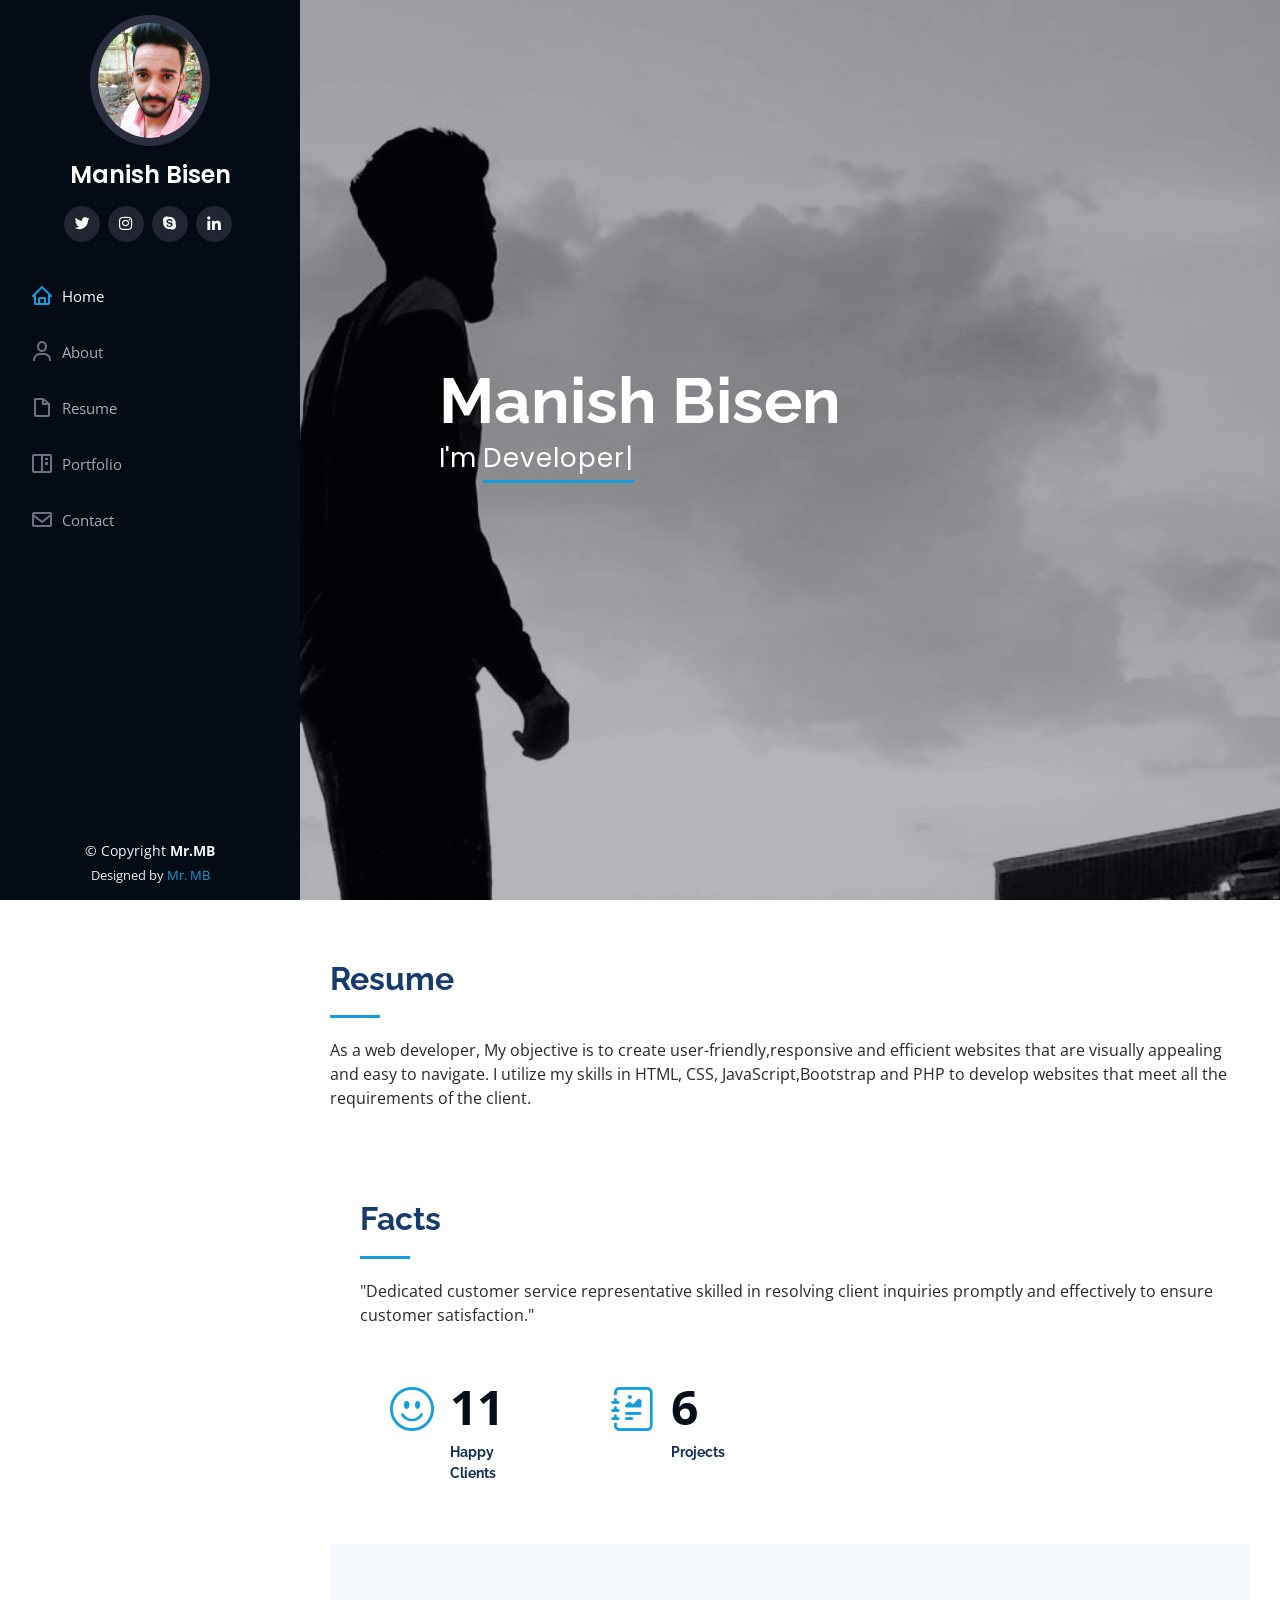
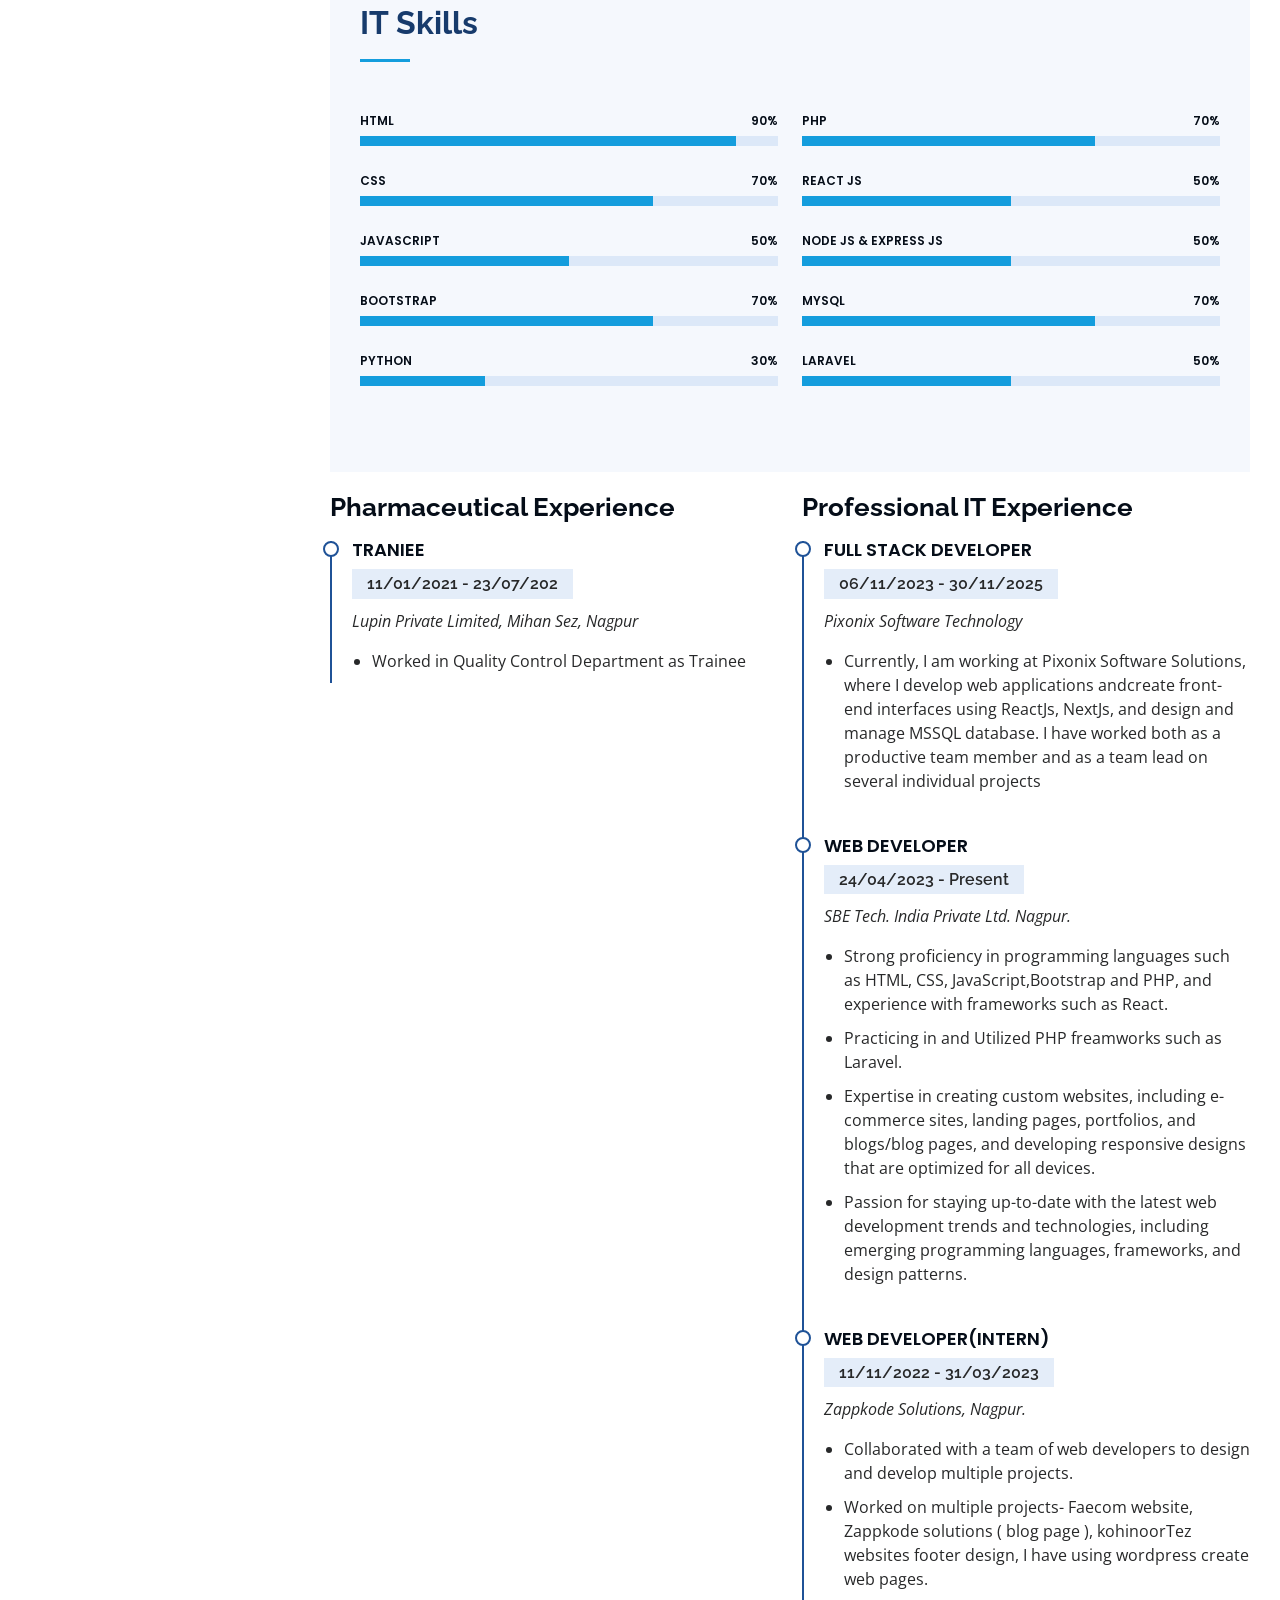
==== experience.html @ 50663462 "add  data in experince page" ====
<!DOCTYPE html>
<html lang="en">

<head>
  <meta charset="utf-8">
  <meta content="width=device-width, initial-scale=1.0" name="viewport">

  <title>Manish Bisen Portfolio</title>
  <meta content="" name="description">
  <meta content="" name="keywords">

  <!-- Favicons -->
  <link href="./assets/img/manilogo.png" rel="icon">
  <link href="./assets/img/manilogo.png" rel="apple-touch-icon">

  <!-- Google Fonts -->
  <link href="https://fonts.googleapis.com/css?family=Open+Sans:300,300i,400,400i,600,600i,700,700i|Raleway:300,300i,400,400i,500,500i,600,600i,700,700i|Poppins:300,300i,400,400i,500,500i,600,600i,700,700i" rel="stylesheet">

  <!-- Vendor CSS Files -->
  <link href="assets/vendor/aos/aos.css" rel="stylesheet">
  <link href="assets/vendor/bootstrap/css/bootstrap.min.css" rel="stylesheet">
  <link href="assets/vendor/bootstrap-icons/bootstrap-icons.css" rel="stylesheet">
  <link href="assets/vendor/boxicons/css/boxicons.min.css" rel="stylesheet">
  <link href="assets/vendor/glightbox/css/glightbox.min.css" rel="stylesheet">
  <link href="assets/vendor/swiper/swiper-bundle.min.css" rel="stylesheet">

  <!-- Template Main CSS File -->
  <link href="assets/css/style.css" rel="stylesheet">

  
</head>

<body>

  <!-- ======= Mobile nav toggle button ======= -->
  <i class="bi bi-list mobile-nav-toggle d-xl-none"></i>

  <!-- ======= Header ======= -->
  <header id="header">
    <div class="d-flex flex-column">

      <div class="profile">
        <img src="assets/img/mani1.jpg" alt="" class="img-fluid rounded-circle">
        <h1 class="text-light"><a href="index.html">Manish Bisen</a></h1>
        <div class="social-links mt-3 text-center">
          <a href="#" class="twitter"><i class="bx bxl-twitter"></i></a> 
          <a href="#" class="instagram"><i class="bx bxl-instagram"></i></a>
          <a href="#" class="google-plus"><i class="bx bxl-skype"></i></a>
          <a href="https://www.linkedin.com/in/manish-bisen-a45ab424a/" class="linkedin"><i class="bx bxl-linkedin"></i></a>
        </div>
      </div>

      <nav id="navbar" class="nav-menu navbar">
        <ul>
          <li><a href="#hero" class="nav-link scrollto active"><i class="bx bx-home"></i> <span>Home</span></a></li>
          <li><a href="#about" class="nav-link scrollto"><i class="bx bx-user"></i> <span>About</span></a></li>
          <li><a href="#resume" class="nav-link scrollto"><i class="bx bx-file-blank"></i> <span>Resume</span></a></li>
          <li><a href="#portfolio" class="nav-link scrollto"><i class="bx bx-book-content"></i> <span>Portfolio</span></a></li>
          <li><a href="#contact" class="nav-link scrollto"><i class="bx bx-envelope"></i> <span>Contact</span></a></li>
        </ul>
      </nav><!-- .nav-menu -->
    </div>
  </header><!-- End Header -->

  <!-- ======= Hero Section ======= -->
  <section id="hero" class="d-flex flex-column justify-content-center align-items-center">
    <div class="hero-container" data-aos="fade-in">
      <h1>Manish Bisen</h1>
      <p>I'm <span class="typed" data-typed-items=" Developer, Freelancer "></span></p>
    </div>
  </section><!-- End Hero -->

   <main id="main">

    <!-- ======= Resume Section ======= -->
    <section id="resume" class="resume">
      <div class="container">

        <div class="section-title">
          <h2>Resume</h2>
          <p>As a web developer, My objective is to create user-friendly,responsive and efficient websites that are visually appealing and easy to navigate. I utilize my skills in HTML, CSS, JavaScript,Bootstrap and PHP to develop websites that meet all the requirements of the client. </p>
        </div>


         <!-- ======= Facts Section ======= -->
    <section id="facts" class="facts">
      <div class="container">

        <div class="section-title">
          <h2>Facts</h2>
          <p>"Dedicated customer service representative skilled in resolving client inquiries promptly and effectively
            to ensure customer satisfaction." </p>
        </div>

        <div class="row no-gutters">

          <div class="col-lg-3 col-md-6 d-md-flex align-items-md-stretch" data-aos="fade-up">
            <div class="count-box">
              <i class="bi bi-emoji-smile"></i>
              <span data-purecounter-start="0" data-purecounter-end="12" data-purecounter-duration="1"
                class="purecounter"></span>
              <p><strong>Happy Clients</strong></p>
            </div>
          </div>

          <div class="col-lg-3 col-md-6 d-md-flex align-items-md-stretch" data-aos="fade-up" data-aos-delay="100">
            <div class="count-box">
              <i class="bi bi-journal-richtext"></i>
              <span data-purecounter-start="0" data-purecounter-end="7" data-purecounter-duration="1"
                class="purecounter"></span>
              <p><strong>Projects</strong> </p>
            </div>
          </div>


        </div>

      </div>
    </section><!-- End Facts Section -->
    
          <!-- ======= Skills Section ======= -->
    <section id="skills" class="skills section-bg">
      <div class="container">

        <div class="section-title">
          <h2>IT Skills</h2>
          <p></p>
        </div>

        <div class="row skills-content">

          <div class="col-lg-6" data-aos="fade-up">

            <div class="progress">
              <span class="skill">HTML <i class="val">90%</i></span>
              <div class="progress-bar-wrap">
                <div class="progress-bar" role="progressbar" aria-valuenow="90" aria-valuemin="0" aria-valuemax="100">
                </div>
              </div>
            </div>

            <div class="progress">
              <span class="skill">CSS <i class="val">70%</i></span>
              <div class="progress-bar-wrap">
                <div class="progress-bar" role="progressbar" aria-valuenow="70" aria-valuemin="0" aria-valuemax="100">
                </div>
              </div>
            </div>

            <div class="progress">
              <span class="skill">JavaScript <i class="val">50%</i></span>
              <div class="progress-bar-wrap">
                <div class="progress-bar" role="progressbar" aria-valuenow="50" aria-valuemin="0" aria-valuemax="100">
                </div>
              </div>
            </div>

            <div class="progress">
              <span class="skill">Bootstrap <i class="val">70%</i></span>
              <div class="progress-bar-wrap">
                <div class="progress-bar" role="progressbar" aria-valuenow="70" aria-valuemin="0" aria-valuemax="100">
                </div>
              </div>
            </div>

            <div class="progress">
              <span class="skill">Python <i class="val">30%</i></span>
              <div class="progress-bar-wrap">
                <div class="progress-bar" role="progressbar" aria-valuenow="30" aria-valuemin="0" aria-valuemax="100">
                </div>
              </div>
            </div>

          </div>

          <div class="col-lg-6" data-aos="fade-up" data-aos-delay="100">

            <div class="progress">
              <span class="skill">PHP <i class="val">70%</i></span>
              <div class="progress-bar-wrap">
                <div class="progress-bar" role="progressbar" aria-valuenow="70" aria-valuemin="0" aria-valuemax="100">
                </div>
              </div>
            </div>

            <div class="progress">
              <span class="skill">React Js<i class="val">50%</i></span>
              <div class="progress-bar-wrap">
                <div class="progress-bar" role="progressbar" aria-valuenow="50" aria-valuemin="0" aria-valuemax="100">
                </div>
              </div>
            </div>

            <div class="progress">
              <span class="skill">Node Js & Express Js <i class="val">50%</i></span>
              <div class="progress-bar-wrap">
                <div class="progress-bar" role="progressbar" aria-valuenow="50" aria-valuemin="0" aria-valuemax="100">
                </div>
              </div>
            </div>

            <div class="progress">
              <span class="skill">MySql<i class="val">70%</i></span>
              <div class="progress-bar-wrap">
                <div class="progress-bar" role="progressbar" aria-valuenow="70" aria-valuemin="0" aria-valuemax="100">
                </div>
              </div>
            </div>

            <div class="progress">
              <span class="skill">Laravel<i class="val">50%</i></span>
              <div class="progress-bar-wrap">
                <div class="progress-bar" role="progressbar" aria-valuenow="50" aria-valuemin="0" aria-valuemax="100">
                </div>
              </div>
            </div>

          </div>

        </div>
      </div>
    </section><!-- End Skills Section -->

        <div class="row">
          <div class="col-lg-6" data-aos="fade-up">
            <h3 class="resume-title">Pharmaceutical Experience</h3>
             <div class="resume-item">
              <h4>Traniee</h4>
              <h5>11/01/2021 - 23/07/202</h5>
              <p><em>Lupin Private Limited, Mihan Sez, Nagpur</em></p>
              <ul>
                <li>Worked in Quality Control Department as Trainee</li>
              </ul>
            </div>
            <!-- <div class="resume-item pb-0">
              <h4>Manish Bisen</h4>
              <p><em></em></p>
              <ul>
                <li>Nagpur, Maharashtra</li>
                <li>+91 8983214738</li>
                <li>mbmanish27@gmail.com</li>
              </ul>
            </div> -->

            <!-- <h3 class="resume-title">Education</h3> -->
            <!-- <div class="resume-item">
              <h4>Msc </h4>
              <h5>2023 - 2025</h5>
              <p><em>Rashtrasant Tukadoji Maharaj Nagpur University.(RTMNU)</em></p>
              <p> Percentage : 62%</p>
            </div> -->
            <!-- <div class="resume-item">
              <h4>Bsc </h4>
              <h5>2016 - 2021</h5>
              <p><em>Rashtrasant Tukadoji Maharaj Nagpur University.(RTMNU)</em></p>
              <p> Percentage : 60%</p>
            </div>
            <div class="resume-item">
              <h4>C.C.C Computer Certification</h4>
              <h5>2009</h5>
              <p><em></em></p>
              <p> </p> 
            </div> -->
          </div>
          <div class="col-lg-6" data-aos="fade-up" data-aos-delay="100">
            <h3 class="resume-title">Professional IT Experience</h3>
            <div class="resume-item">
              <h4>Full Stack Developer</h4>
              <h5>06/11/2023 - 30/11/2025</h5>
              <p><em>Pixonix Software Technology</em></p>
              <ul>
                <li>Currently, I am working at Pixonix Software Solutions, where I develop web applications andcreate front-end interfaces using ReactJs, NextJs, and design and manage MSSQL database. I have worked both as a productive team member and as a team lead on several individual projects </li>
                <!-- <li> Practicing in and Utilized PHP freamworks such as Laravel. </li>
                <li>Expertise in creating custom websites, including e-commerce sites, landing pages, portfolios, and blogs/blog pages, and developing responsive designs that are optimized for all devices.</li>
                <li>Passion for staying up-to-date with the latest web development trends and technologies, including emerging programming languages, frameworks, and design patterns.</li> -->
              </ul>
            </div>
            <div class="resume-item">
              <h4>Web Developer</h4>
              <h5>24/04/2023 - Present</h5>
              <p><em>SBE Tech. India Private Ltd. Nagpur.</em></p>
              <ul>
                <li>Strong proficiency in programming languages such as HTML, CSS, JavaScript,Bootstrap and PHP, and experience with frameworks such as React. </li>
                <li> Practicing in and Utilized PHP freamworks such as Laravel. </li>
                <li>Expertise in creating custom websites, including e-commerce sites, landing pages, portfolios, and blogs/blog pages, and developing responsive designs that are optimized for all devices.</li>
                <li>Passion for staying up-to-date with the latest web development trends and technologies, including emerging programming languages, frameworks, and design patterns.</li>
              </ul>
            </div>
            <div class="resume-item">
              <h4>Web Developer(Intern)</h4>
              <h5>11/11/2022 - 31/03/2023</h5>
              <p><em>Zappkode Solutions, Nagpur.</em></p>
              <ul>
                <li> Collaborated with a team of web developers to design and develop multiple
                      projects.</li>
                 <li> Worked on multiple projects- Faecom website, 
                      Zappkode solutions ( blog page ), kohinoorTez websites footer design, I have using wordpress create web pages. </li>
              </ul>
            </div>
            <!-- <div class="resume-item">
              <h4>Traniee</h4>
              <h5>11/01/2021 - 23/07/202</h5>
              <p><em>Lupin Private Limited, Mihan Sez, Nagpur</em></p>
              <ul>
                <li>Worked in Quality Control Department as Trainee</li>
              </ul>
            </div> -->
          </div>
        </div>

      </div>
    </section><!-- End Resume Section -->
    
   </main>

   <!-- ======= Footer ======= -->
  <footer id="footer">
    <div class="container">
      <div class="copyright">
        &copy; Copyright <strong><span>Mr.MB</span></strong>
      </div>
      <div class="credits">
        Designed by <a href="https://bootstrapmade.com/">Mr. MB</a>
      </div>
    </div>
  </footer><!-- End  Footer -->

  <a href="#" class="back-to-top d-flex align-items-center justify-content-center"><i class="bi bi-arrow-up-short"></i></a>

  <!-- Vendor JS Files -->
  <script src="assets/vendor/purecounter/purecounter_vanilla.js"></script>
  <script src="assets/vendor/aos/aos.js"></script>
  <script src="assets/vendor/bootstrap/js/bootstrap.bundle.min.js"></script>
  <script src="assets/vendor/glightbox/js/glightbox.min.js"></script>
  <script src="assets/vendor/isotope-layout/isotope.pkgd.min.js"></script>
  <script src="assets/vendor/swiper/swiper-bundle.min.js"></script>
  <script src="assets/vendor/typed.js/typed.umd.js"></script>
  <script src="assets/vendor/waypoints/noframework.waypoints.js"></script>
  <script src="assets/vendor/php-email-form/validate.js"></script>

  <!-- Template Main JS File -->
  <script src="assets/js/main.js"></script>
  
  <script src="https://smtpjs.com/v3/smtp.js">
  </script>
  
  <script>
     function sendmail(){
      let name = document.getElementById("name").value;
      let email = document.getElementById("email").value;
      let subject = document.getElementById("subject").value;
      let message = document.getElementById("message").value;

      var body='Name: '+name+' <br> Email: '+email+' <br> Subject: '+subject+' <br> Message: '+message;
   
      Email.send({
        Host: "smtp.elasticemail.com",
        Username: "manishbisenmanish27@gmail.com",
        Password: "BDFBDFD3E8FD78EB28A2057E22A55B718B93",
        To: 'manishmb2797@gmail.com',
        From: "manishbisenmanish27@gmail.com",
        Subject: "For Contact",
        Body: body
      }).then(function (message) {
    
    alert("Email sent successfully!");
        
      window.location.href = 'https://manish-mb.github.io/resume/';
   });

    } 
  </script>

</body>
</html>
---- assets/css/style.css ----
/*--------------------------------------------------------------
# General
--------------------------------------------------------------*/
body {
  font-family: "Open Sans", sans-serif;
  color: #272829;
}

a {
  color: #149ddd;
  text-decoration: none;
}

a:hover {
  color: #37b3ed;
  text-decoration: none;
}

h1,
h2,
h3,
h4,
h5,
h6 {
  font-family: "Raleway", sans-serif;
}

/*--------------------------------------------------------------
# Back to top button
--------------------------------------------------------------*/
.back-to-top {
  position: fixed;
  visibility: hidden;
  opacity: 0;
  right: 15px;
  bottom: 15px;
  z-index: 996;
  background: #149ddd;
  width: 40px;
  height: 40px;
  border-radius: 50px;
  transition: all 0.4s;
}

.back-to-top i {
  font-size: 28px;
  color: #fff;
  line-height: 0;
}

.back-to-top:hover {
  background: #2eafec;
  color: #fff;
}

.back-to-top.active {
  visibility: visible;
  opacity: 1;
}

/*--------------------------------------------------------------
# Header
--------------------------------------------------------------*/
#header {
  position: fixed;
  top: 0;
  left: 0;
  bottom: 0;
  width: 300px;
  transition: all ease-in-out 0.5s;
  z-index: 9997;
  transition: all 0.5s;
  padding: 0 15px;
  background: #040b14;
  overflow-y: auto;
}

#header .profile img {
  margin: 15px auto;
  display: block;
  width: 120px;
  border: 8px solid #2c2f3f;
}

#header .profile h1 {
  font-size: 24px;
  margin: 0;
  padding: 0;
  font-weight: 600;
  -moz-text-align-last: center;
  text-align-last: center;
  font-family: "Poppins", sans-serif;
}

#header .profile h1 a,
#header .profile h1 a:hover {
  color: #fff;
  text-decoration: none;
}

#header .profile .social-links a {
  font-size: 18px;
  display: inline-block;
  background: #212431;
  color: #fff;
  line-height: 1;
  padding: 8px 0;
  margin-right: 4px;
  border-radius: 50%;
  text-align: center;
  width: 36px;
  height: 36px;
  transition: 0.3s;
}

#header .profile .social-links a:hover {
  background: #149ddd;
  color: #fff;
  text-decoration: none;
}

#main {
  margin-left: 300px;
}

.container,
.container-fluid {
  padding-left: 30px;
  padding-right: 30px;
}

@media (max-width: 1199px) {
  #header {
    left: -300px;
  }

  #main {
    margin-left: 0;
  }

  .container,
  .container-fluid {
    padding-left: 12px;
    padding-right: 12px;
  }
}

/*--------------------------------------------------------------
# Navigation Menu
--------------------------------------------------------------*/
/* Desktop Navigation */
.nav-menu {
  padding: 30px 0 0 0;
}

.nav-menu * {
  margin: 0;
  padding: 0;
  list-style: none;
}

.nav-menu>ul>li {
  position: relative;
  white-space: nowrap;
}

.nav-menu a,
.nav-menu a:focus {
  display: flex;
  align-items: center;
  color: #a8a9b4;
  padding: 12px 15px;
  margin-bottom: 8px;
  transition: 0.3s;
  font-size: 15px;
}

.nav-menu a i,
.nav-menu a:focus i {
  font-size: 24px;
  padding-right: 8px;
  color: #6f7180;
}

.nav-menu a:hover,
.nav-menu .active,
.nav-menu .active:focus,
.nav-menu li:hover>a {
  text-decoration: none;
  color: #fff;
}

.nav-menu a:hover i,
.nav-menu .active i,
.nav-menu .active:focus i,
.nav-menu li:hover>a i {
  color: #149ddd;
}

/* Mobile Navigation */
.mobile-nav-toggle {
  position: fixed;
  right: 15px;
  top: 15px;
  z-index: 9998;
  border: 0;
  font-size: 24px;
  transition: all 0.4s;
  outline: none !important;
  background-color: #149ddd;
  color: #fff;
  width: 40px;
  height: 40px;
  display: inline-flex;
  align-items: center;
  justify-content: center;
  line-height: 0;
  border-radius: 50px;
  cursor: pointer;
}

.mobile-nav-active {
  overflow: hidden;
}

.mobile-nav-active #header {
  left: 0;
}

/*--------------------------------------------------------------
# Hero Section
--------------------------------------------------------------*/
#hero {
  width: 100%;
  height: 100vh;
  background: url("../img/mani-background.jpg") top center;
  background-size: cover;
  background-repeat: no-repeat;

}

#hero:before {
  content: "";
  background: rgba(5, 13, 24, 0.3);
  position: absolute;
  bottom: 0;
  top: 0;
  left: 0;
  right: 0;
  z-index: 1;
}

#hero .hero-container {
  position: relative;
  z-index: 2;
  min-width: 300px;
}

#hero h1 {
  margin: 0 0 10px 0;
  font-size: 64px;
  font-weight: 700;
  line-height: 56px;
  color: #fff;
}

#hero p {
  color: #fff;
  margin-bottom: 50px;
  font-size: 26px;
  font-family: "Poppins", sans-serif;
}

#hero p span {
  color: #fff;
  padding-bottom: 4px;
  letter-spacing: 1px;
  border-bottom: 3px solid #149ddd;
}

@media (min-width: 1024px) {
  #hero {
    background-attachment: fixed;
  }
}

@media (max-width: 768px) {
  #hero h1 {
    font-size: 28px;
    line-height: 36px;
  }

  #hero h2 {
    font-size: 18px;
    line-height: 24px;
    margin-bottom: 30px;
  }
}

/*--------------------------------------------------------------
# Sections General
--------------------------------------------------------------*/
section {
  padding: 60px 0;
  overflow: hidden;
}

.section-bg {
  background: #f5f8fd;
}

.section-title {
  padding-bottom: 30px;
}

.section-title h2 {
  font-size: 32px;
  font-weight: bold;
  margin-bottom: 20px;
  padding-bottom: 20px;
  position: relative;
  color: #173b6c;
}

.section-title h2::after {
  content: "";
  position: absolute;
  display: block;
  width: 50px;
  height: 3px;
  background: #149ddd;
  bottom: 0;
  left: 0;
}

.section-title p {
  margin-bottom: 0;
}

/*--------------------------------------------------------------
# About
--------------------------------------------------------------*/
.about .content h3 {
  font-weight: 700;
  font-size: 26px;
  color: #173b6c;
}

.about .content ul {
  list-style: none;
  padding: 0;
}

.about .content ul li {
  margin-bottom: 20px;
  display: flex;
  align-items: center;
}

.about .content ul strong {
  margin-right: 10px;
}

.about .content ul i {
  font-size: 16px;
  margin-right: 5px;
  color: #149ddd;
  line-height: 0;
}

.about .content p:last-child {
  margin-bottom: 0;
}

/*--------------------------------------------------------------
# Facts
--------------------------------------------------------------*/
.facts {
  padding-bottom: 30px;
}

.facts .count-box {
  padding: 30px;
  width: 100%;
}

.facts .count-box i {
  display: block;
  font-size: 44px;
  color: #149ddd;
  float: left;
  line-height: 0;
}

.facts .count-box span {
  font-size: 48px;
  line-height: 40px;
  display: block;
  font-weight: 700;
  color: #050d18;
  margin-left: 60px;
}

.facts .count-box p {
  padding: 15px 0 0 0;
  margin: 0 0 0 60px;
  font-family: "Raleway", sans-serif;
  font-size: 14px;
  color: #122f57;
}

.facts .count-box a {
  font-weight: 600;
  display: block;
  margin-top: 20px;
  color: #122f57;
  font-size: 15px;
  font-family: "Poppins", sans-serif;
  transition: ease-in-out 0.3s;
}

.facts .count-box a:hover {
  color: #1f5297;
}

/*--------------------------------------------------------------
# Akills
--------------------------------------------------------------*/
.skills .progress {
  height: 60px;
  display: block;
  background: none;
  border-radius: 0;
}

.skills .progress .skill {
  padding: 0;
  margin: 0 0 6px 0;
  text-transform: uppercase;
  display: block;
  font-weight: 600;
  font-family: "Poppins", sans-serif;
  color: #050d18;
}

.skills .progress .skill .val {
  float: right;
  font-style: normal;
}

.skills .progress-bar-wrap {
  background: #dce8f8;
  height: 10px;
}

.skills .progress-bar {
  width: 1px;
  height: 10px;
  transition: 0.9s;
  background-color: #149ddd;
}

/*--------------------------------------------------------------
# Resume
--------------------------------------------------------------*/
.resume .resume-title {
  font-size: 26px;
  font-weight: 700;
  margin-top: 20px;
  margin-bottom: 20px;
  color: #050d18;
}

.resume .resume-item {
  padding: 0 0 20px 20px;
  margin-top: -2px;
  border-left: 2px solid #1f5297;
  position: relative;
}

.resume .resume-item h4 {
  line-height: 18px;
  font-size: 18px;
  font-weight: 600;
  text-transform: uppercase;
  font-family: "Poppins", sans-serif;
  color: #050d18;
  margin-bottom: 10px;
}

.resume .resume-item h5 {
  font-size: 16px;
  background: #e4edf9;
  padding: 5px 15px;
  display: inline-block;
  font-weight: 600;
  margin-bottom: 10px;
}

.resume .resume-item ul {
  padding-left: 20px;
}

.resume .resume-item ul li {
  padding-bottom: 10px;
}

.resume .resume-item:last-child {
  padding-bottom: 0;
}

.resume .resume-item::before {
  content: "";
  position: absolute;
  width: 16px;
  height: 16px;
  border-radius: 50px;
  left: -9px;
  top: 0;
  background: #fff;
  border: 2px solid #1f5297;
}

/*--------------------------------------------------------------
# Portfolio
--------------------------------------------------------------*/
.portfolio .portfolio-item {
  margin-bottom: 30px;
}

.portfolio #portfolio-flters {
  padding: 0;
  margin: 0 auto 35px auto;
  list-style: none;
  text-align: center;
  background: #fff;
  border-radius: 50px;
  padding: 2px 15px;
}

.portfolio #portfolio-flters li {
  cursor: pointer;
  display: inline-block;
  padding: 10px 15px 8px 15px;
  font-size: 14px;
  font-weight: 600;
  line-height: 1;
  text-transform: uppercase;
  color: #272829;
  margin-bottom: 5px;
  transition: all 0.3s ease-in-out;
}

.portfolio #portfolio-flters li:hover,
.portfolio #portfolio-flters li.filter-active {
  color: #149ddd;
}

.portfolio #portfolio-flters li:last-child {
  margin-right: 0;
}

.portfolio .portfolio-wrap {
  transition: 0.3s;
  position: relative;
  overflow: hidden;
  z-index: 1;
}

.portfolio .portfolio-wrap::before {
  content: "";
  background: rgba(255, 255, 255, 0.5);
  position: absolute;
  left: 0;
  right: 0;
  top: 0;
  bottom: 0;
  transition: all ease-in-out 0.3s;
  z-index: 2;
  opacity: 0;
}

.portfolio .portfolio-wrap .portfolio-links {
  opacity: 1;
  left: 0;
  right: 0;
  bottom: -60px;
  z-index: 3;
  position: absolute;
  transition: all ease-in-out 0.3s;
  display: flex;
  justify-content: center;
}

.portfolio .portfolio-wrap .portfolio-links a {
  color: #fff;
  font-size: 28px;
  text-align: center;
  background: rgba(20, 157, 221, 0.75);
  transition: 0.3s;
  width: 50%;
}

.portfolio .portfolio-wrap .portfolio-links a:hover {
  background: rgba(20, 157, 221, 0.95);
}

.portfolio .portfolio-wrap .portfolio-links a+a {
  border-left: 1px solid #37b3ed;
}

.portfolio .portfolio-wrap:hover::before {
  top: 0;
  left: 0;
  right: 0;
  bottom: 0;
  opacity: 1;
}

.portfolio .portfolio-wrap:hover .portfolio-links {
  opacity: 1;
  bottom: 0;
}

/*--------------------------------------------------------------
# Portfolio Details
--------------------------------------------------------------*/
.portfolio-details {
  padding-top: 40px;
}

.portfolio-details .portfolio-details-slider img {
  width: 100%;
}

.portfolio-details .portfolio-details-slider .swiper-pagination {
  margin-top: 20px;
  position: relative;
}

.portfolio-details .portfolio-details-slider .swiper-pagination .swiper-pagination-bullet {
  width: 12px;
  height: 12px;
  background-color: #fff;
  opacity: 1;
  border: 1px solid #149ddd;
}

.portfolio-details .portfolio-details-slider .swiper-pagination .swiper-pagination-bullet-active {
  background-color: #149ddd;
}

.portfolio-details .portfolio-info {
  padding: 30px;
  box-shadow: 0px 0 30px rgba(5, 13, 24, 0.08);
}

.portfolio-details .portfolio-info h3 {
  font-size: 22px;
  font-weight: 700;
  margin-bottom: 20px;
  padding-bottom: 20px;
  border-bottom: 1px solid #eee;
}

.portfolio-details .portfolio-info ul {
  list-style: none;
  padding: 0;
  font-size: 15px;
}

.portfolio-details .portfolio-info ul li+li {
  margin-top: 10px;
}

.portfolio-details .portfolio-description {
  padding-top: 30px;
}

.portfolio-details .portfolio-description h2 {
  font-size: 26px;
  font-weight: 700;
  margin-bottom: 20px;
}

.portfolio-details .portfolio-description p {
  padding: 0;
}

/*--------------------------------------------------------------
# Services
--------------------------------------------------------------*/
.services .icon-box {
  margin-bottom: 20px;
}

.services .icon {
  float: left;
  display: flex;
  align-items: center;
  justify-content: center;
  width: 54px;
  height: 54px;
  background: #149ddd;
  border-radius: 50%;
  transition: 0.5s;
  border: 1px solid #149ddd;
}

.services .icon i {
  color: #fff;
  font-size: 24px;
  line-height: 0;
}

.services .icon-box:hover .icon {
  background: #fff;
}

.services .icon-box:hover .icon i {
  color: #149ddd;
}

.services .title {
  margin-left: 80px;
  font-weight: 700;
  margin-bottom: 15px;
  font-size: 18px;
}

.services .title a {
  color: #343a40;
}

.services .title a:hover {
  color: #149ddd;
}

.services .description {
  margin-left: 80px;
  line-height: 24px;
  font-size: 14px;
}

/*--------------------------------------------------------------
# Testimonials
--------------------------------------------------------------*/
.testimonials .testimonials-carousel,
.testimonials .testimonials-slider {
  overflow: hidden;
}

.testimonials .testimonial-item {
  box-sizing: content-box;
  text-align: center;
  min-height: 320px;
}

.testimonials .testimonial-item .testimonial-img {
  width: 90px;
  border-radius: 50%;
  margin: 0 auto;
}

.testimonials .testimonial-item h3 {
  font-size: 18px;
  font-weight: bold;
  margin: 10px 0 5px 0;
  color: #111;
}

.testimonials .testimonial-item h4 {
  font-size: 14px;
  color: #999;
  margin: 0;
}

.testimonials .testimonial-item .quote-icon-left,
.testimonials .testimonial-item .quote-icon-right {
  color: #c3e8fa;
  font-size: 26px;
}

.testimonials .testimonial-item .quote-icon-left {
  display: inline-block;
  left: -5px;
  position: relative;
}

.testimonials .testimonial-item .quote-icon-right {
  display: inline-block;
  right: -5px;
  position: relative;
  top: 10px;
}

.testimonials .testimonial-item p {
  font-style: italic;
  margin: 0 15px 15px 15px;
  padding: 20px;
  background: #fff;
  position: relative;
  margin-bottom: 35px;
  border-radius: 6px;
  box-shadow: 0px 2px 15px rgba(0, 0, 0, 0.1);
}

.testimonials .testimonial-item p::after {
  content: "";
  width: 0;
  height: 0;
  border-top: 20px solid #fff;
  border-right: 20px solid transparent;
  border-left: 20px solid transparent;
  position: absolute;
  bottom: -20px;
  left: calc(50% - 20px);
}

.testimonials .swiper-pagination {
  margin-top: 20px;
  position: relative;
}

.testimonials .swiper-pagination .swiper-pagination-bullet {
  width: 12px;
  height: 12px;
  background-color: #fff;
  opacity: 1;
  border: 1px solid #149ddd;
}

.testimonials .swiper-pagination .swiper-pagination-bullet-active {
  background-color: #149ddd;
}

/*--------------------------------------------------------------
# Contact
--------------------------------------------------------------*/
.contact {
  padding-bottom: 130px;
}

.contact .info {
  padding: 30px;
  background: #fff;
  width: 100%;
  box-shadow: 0 0 24px 0 rgba(0, 0, 0, 0.12);
}

.contact .info i {
  font-size: 20px;
  color: #149ddd;
  float: left;
  width: 44px;
  height: 44px;
  background: #dff3fc;
  display: flex;
  justify-content: center;
  align-items: center;
  border-radius: 50px;
  transition: all 0.3s ease-in-out;
}

.contact .info h4 {
  padding: 0 0 0 60px;
  font-size: 22px;
  font-weight: 600;
  margin-bottom: 5px;
  color: #050d18;
}

.contact .info p {
  padding: 0 0 10px 60px;
  margin-bottom: 20px;
  font-size: 14px;
  color: #173b6c;
}

.contact .info .email p {
  padding-top: 5px;
}

.contact .info .social-links {
  padding-left: 60px;
}

.contact .info .social-links a {
  font-size: 18px;
  display: inline-block;
  background: #333;
  color: #fff;
  line-height: 1;
  padding: 8px 0;
  border-radius: 50%;
  text-align: center;
  width: 36px;
  height: 36px;
  transition: 0.3s;
  margin-right: 10px;
}

.contact .info .social-links a:hover {
  background: #149ddd;
  color: #fff;
}

.contact .info .email:hover i,
.contact .info .address:hover i,
.contact .info .phone:hover i {
  background: #149ddd;
  color: #fff;
}

.contact .php-email-form {
  width: 100%;
  padding: 30px;
  background: #fff;
  box-shadow: 0 0 24px 0 rgba(0, 0, 0, 0.12);
}

.contact .php-email-form .form-group {
  padding-bottom: 8px;
}

.contact .php-email-form .validate {
  display: none;
  color: red;
  margin: 0 0 15px 0;
  font-weight: 400;
  font-size: 13px;
}

.contact .php-email-form .error-message {
  display: none;
  color: #fff;
  background: #ed3c0d;
  text-align: left;
  padding: 15px;
  font-weight: 600;
}

.contact .php-email-form .error-message br+br {
  margin-top: 25px;
}

.contact .php-email-form .sent-message {
  display: none;
  color: #fff;
  background: #18d26e;
  text-align: center;
  padding: 15px;
  font-weight: 600;
}

.contact .php-email-form .loading {
  display: none;
  background: #fff;
  text-align: center;
  padding: 15px;
}

.contact .php-email-form .loading:before {
  content: "";
  display: inline-block;
  border-radius: 50%;
  width: 24px;
  height: 24px;
  margin: 0 10px -6px 0;
  border: 3px solid #18d26e;
  border-top-color: #eee;
  animation: animate-loading 1s linear infinite;
}

.contact .php-email-form .form-group {
  margin-bottom: 15px;
}

.contact .php-email-form label {
  padding-bottom: 8px;
}

.contact .php-email-form input,
.contact .php-email-form textarea {
  border-radius: 0;
  box-shadow: none;
  font-size: 14px;
}

.contact .php-email-form input {
  height: 44px;
}

.contact .php-email-form textarea {
  padding: 10px 15px;
}

.contact .php-email-form button[type=submit] {
  background: #149ddd;
  border: 0;
  padding: 10px 24px;
  color: #fff;
  transition: 0.4s;
  border-radius: 4px;
}

.contact .php-email-form button[type=submit]:hover {
  background: #37b3ed;
}

@keyframes animate-loading {
  0% {
    transform: rotate(0deg);
  }

  100% {
    transform: rotate(360deg);
  }
}

/*--------------------------------------------------------------
# Breadcrumbs
--------------------------------------------------------------*/
.breadcrumbs {
  padding: 20px 0;
  background: #f9f9f9;
}

.breadcrumbs h2 {
  font-size: 26px;
  font-weight: 300;
}

.breadcrumbs ol {
  display: flex;
  flex-wrap: wrap;
  list-style: none;
  padding: 0;
  margin: 0;
  font-size: 15px;
}

.breadcrumbs ol li+li {
  padding-left: 10px;
}

.breadcrumbs ol li+li::before {
  display: inline-block;
  padding-right: 10px;
  color: #0e2442;
  content: "/";
}

@media (max-width: 768px) {
  .breadcrumbs .d-flex {
    display: block !important;
  }

  .breadcrumbs ol {
    display: block;
  }

  .breadcrumbs ol li {
    display: inline-block;
  }
}

/*--------------------------------------------------------------
# Footer
--------------------------------------------------------------*/
#footer {
  padding: 15px;
  color: #f4f6fd;
  font-size: 14px;
  position: fixed;
  left: 0;
  bottom: 0;
  width: 300px;
  z-index: 9999;
  background: #040b14;
}

#footer .copyright {
  text-align: center;
}

#footer .credits {
  padding-top: 5px;
  text-align: center;
  font-size: 13px;
  color: #eaebf0;
}

@media (max-width: 1199px) {
  #footer {
    position: static;
    width: auto;
    padding-right: 20px 15px;
  }
}

/*----
Read More button css
----*/
.read-more-content {
  max-height: 75px;
  overflow: hidden;
  transition: max-height 0.4s ease;
}

.read-more-content.expanded {
  max-height: 500px;
}

.read-more-btn {
  background: transparent;
  border: none;
  /* color: #0563bb; */
  color: #149ddd;
  font-weight: 600;
  cursor: pointer;
  padding: 5px 0;
  
}

.read-more-btn:hover {
  text-decoration: none
}

.exp-btn{
  background: #149ddd;
  border: 0;
  padding: 10px 24px;
  color: #fff;
  transition: 0.4s;
  border-radius: 4px;
}

.exp-btn button[type=submit]:hover {
  background: #37b3ed;
}
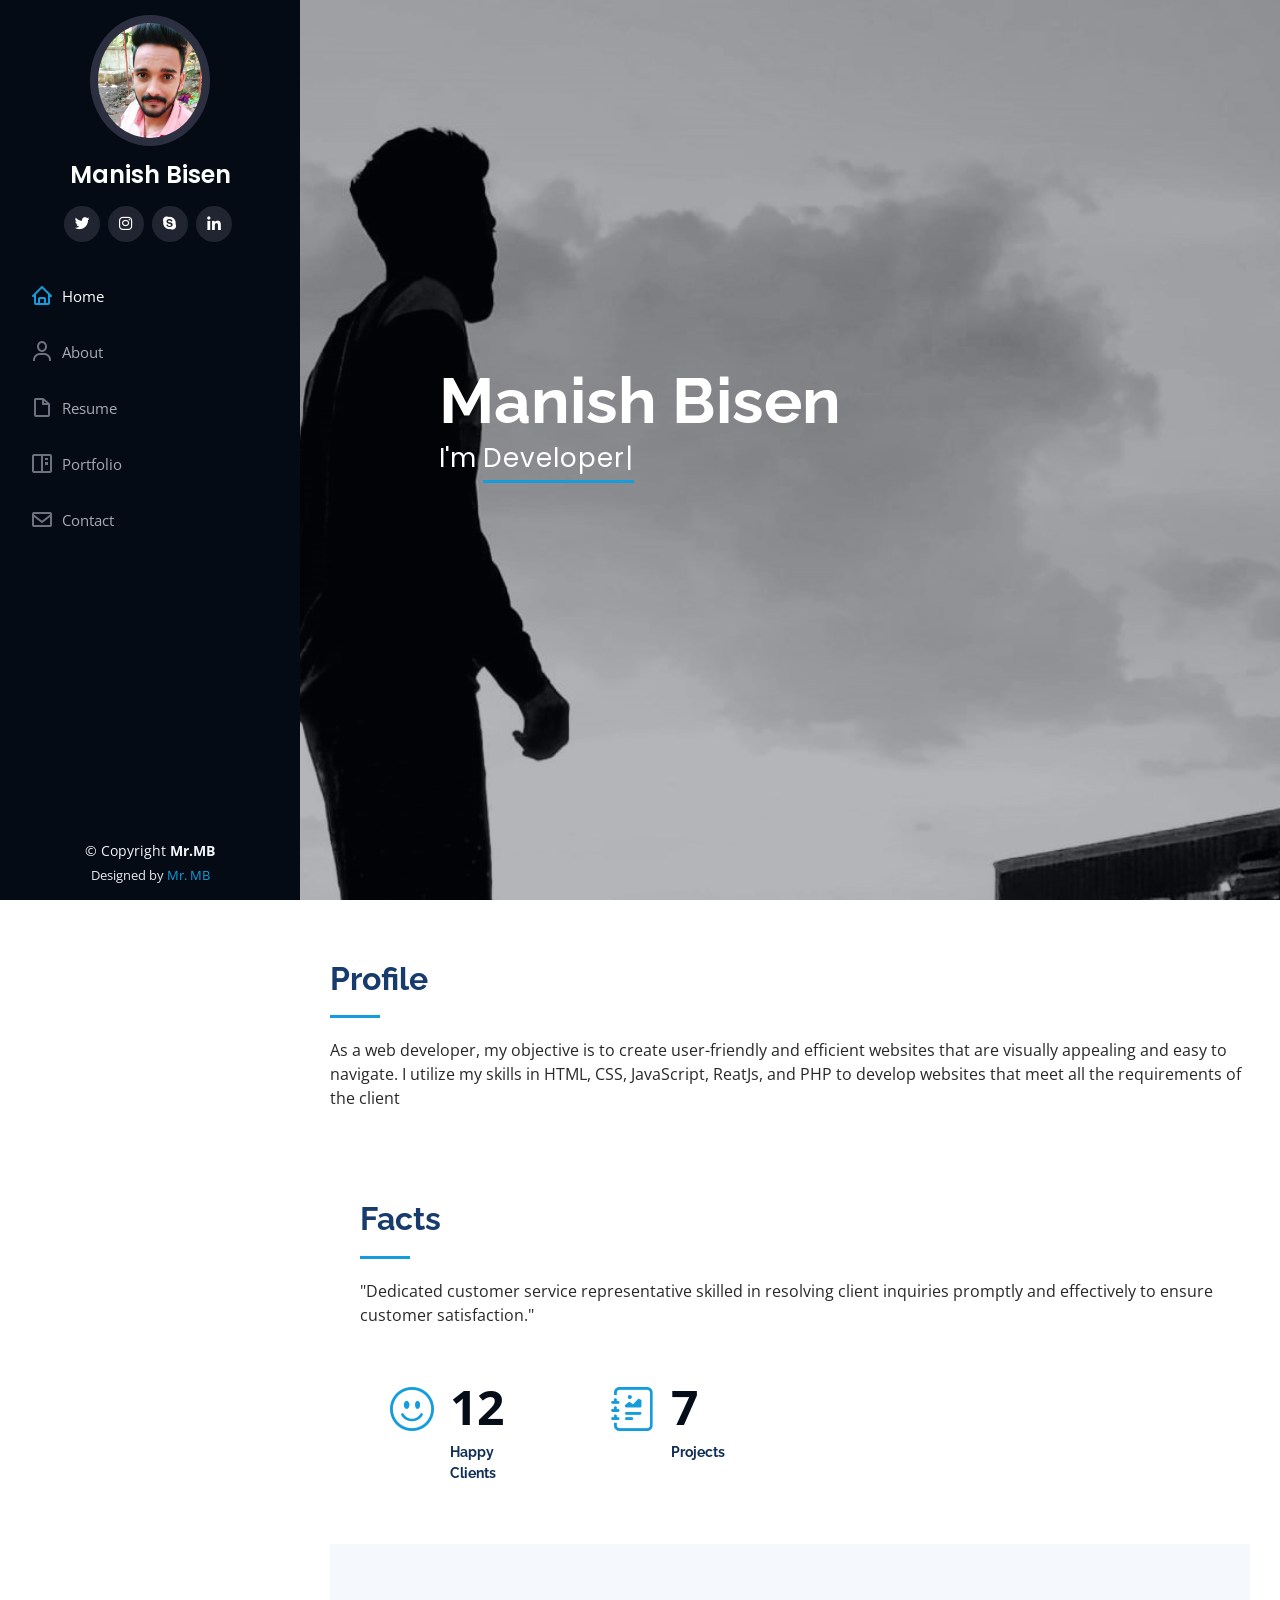
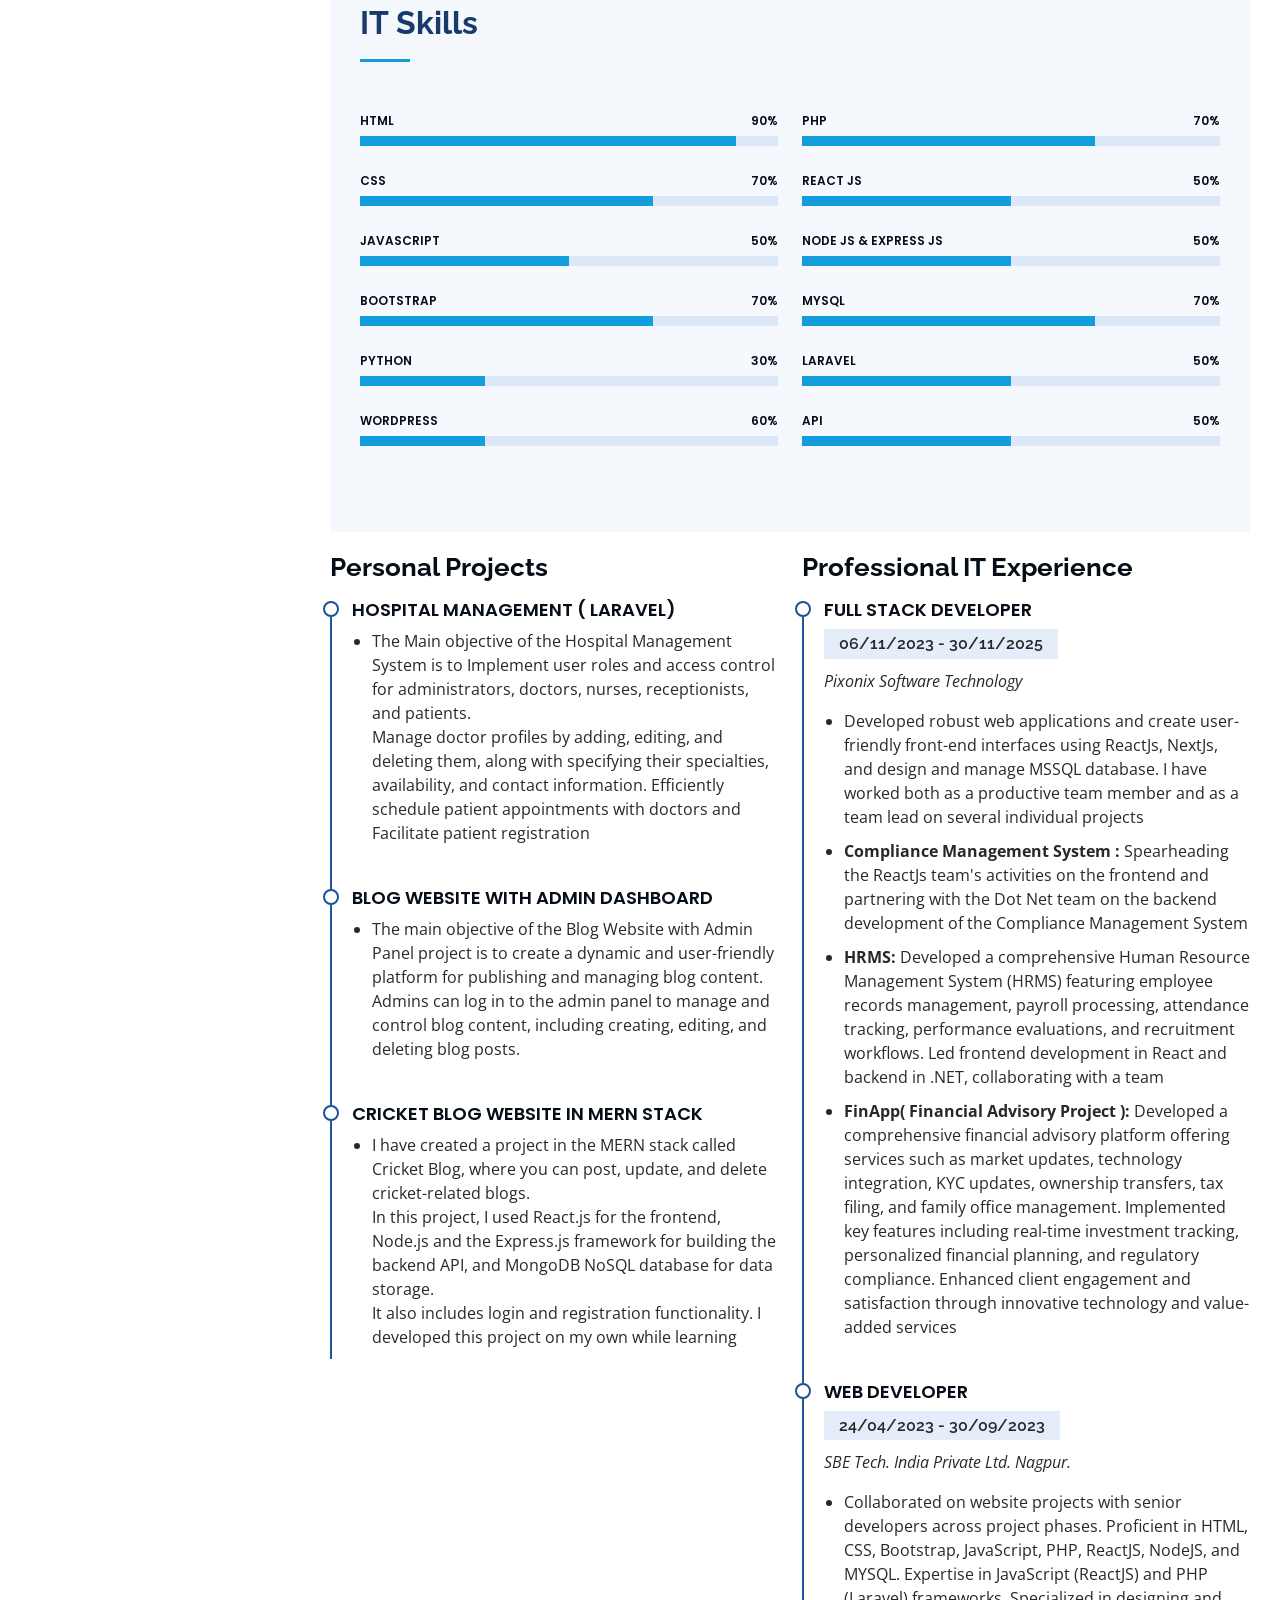
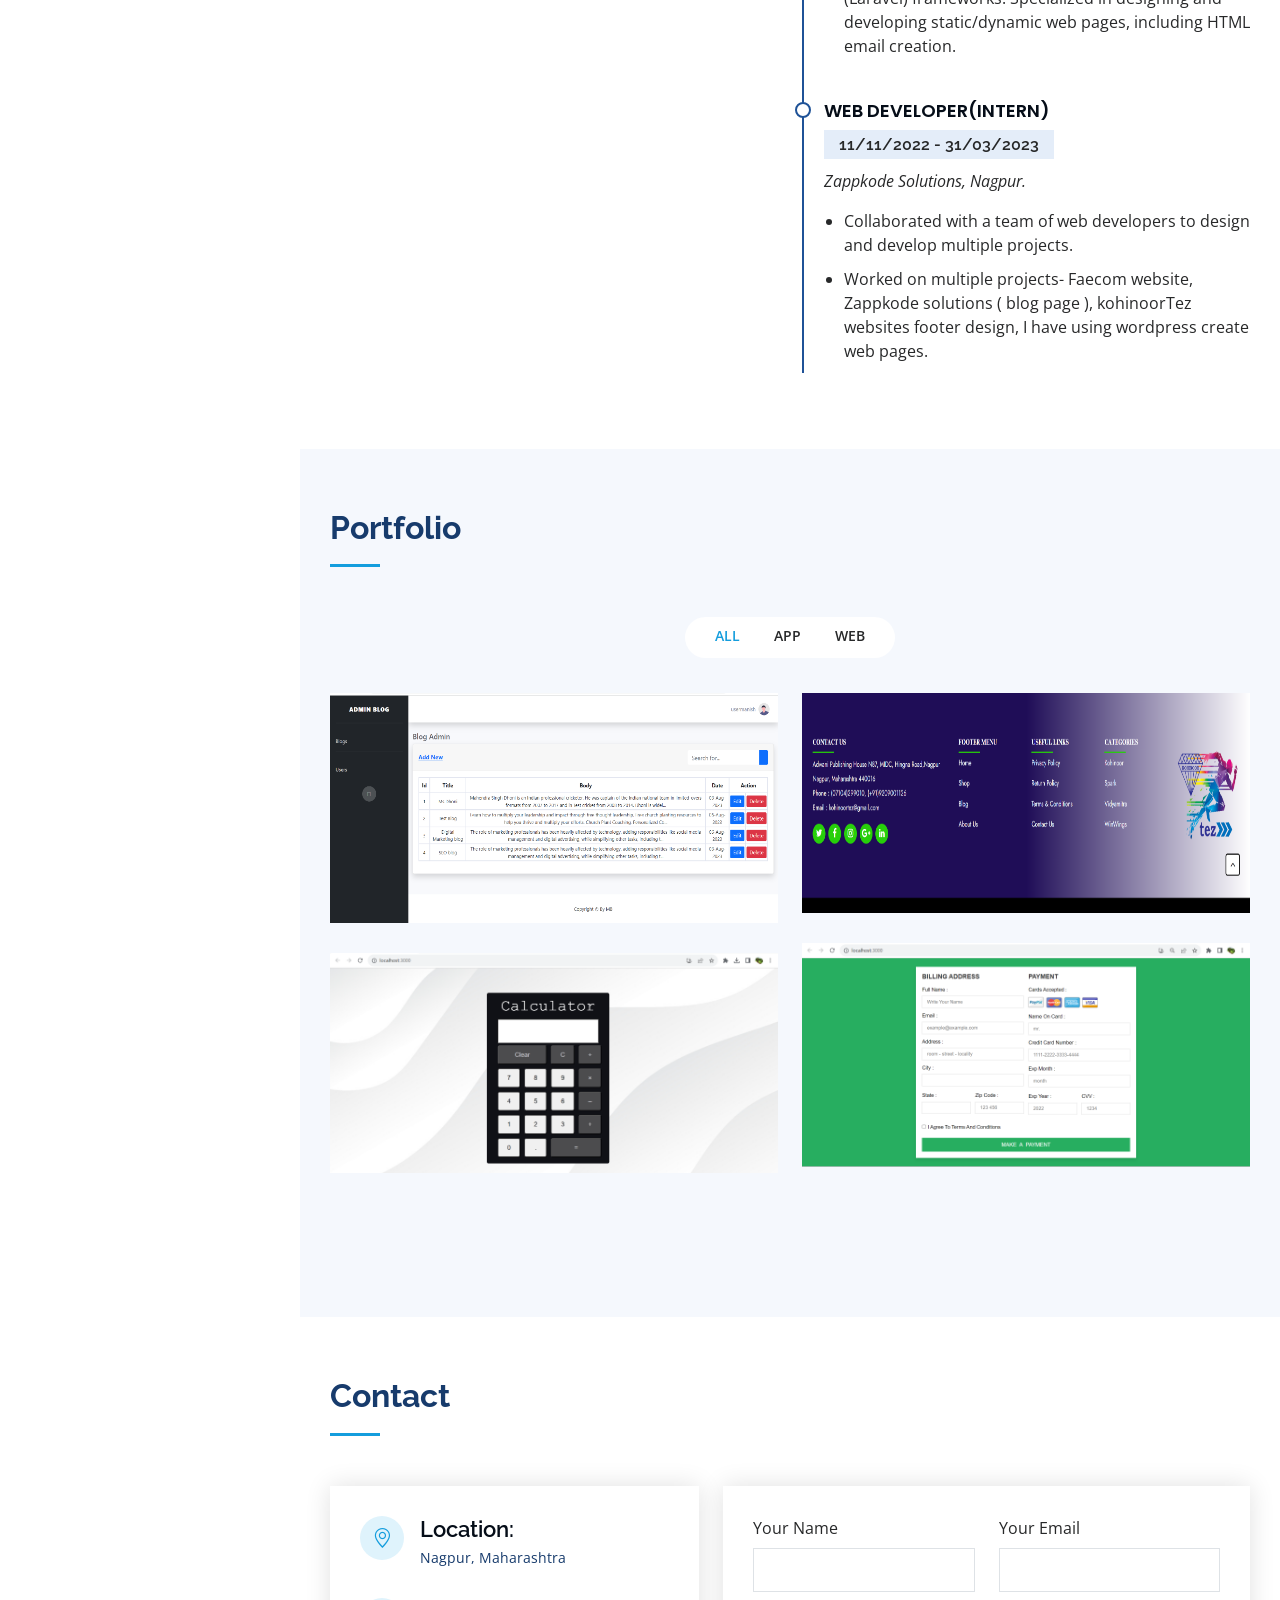
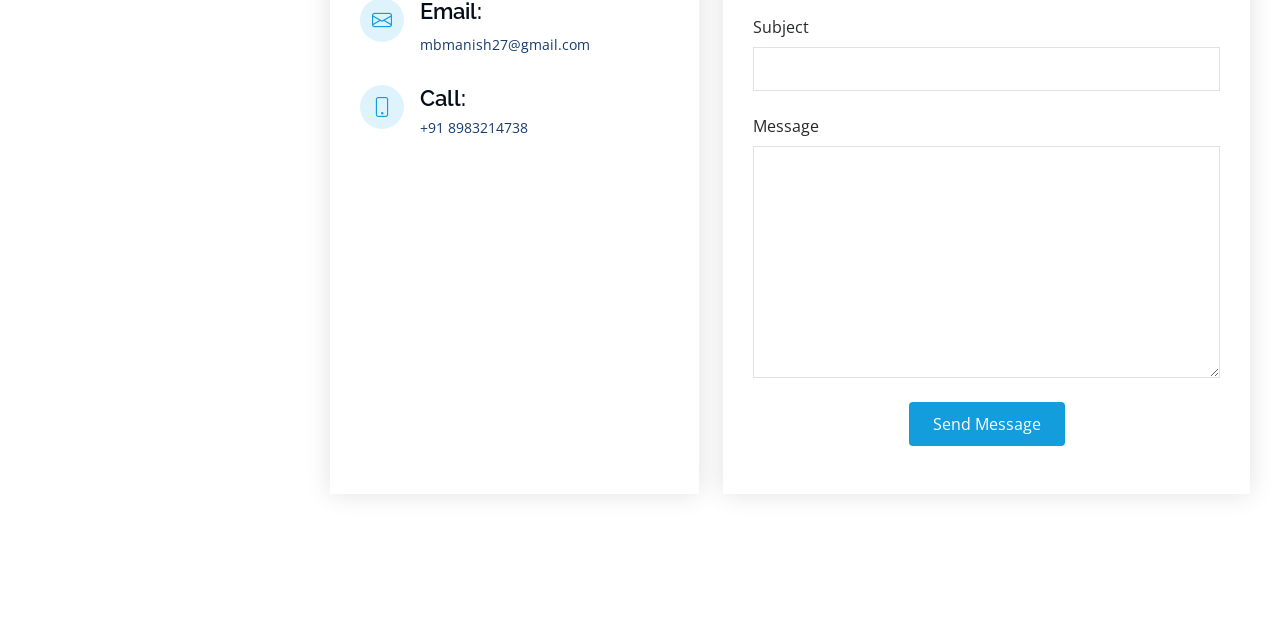
==== commit e32feaac: "experience changes" ====
--- a/experience.html
+++ b/experience.html
@@ -14,7 +14,9 @@
   <link href="./assets/img/manilogo.png" rel="apple-touch-icon">
 
   <!-- Google Fonts -->
-  <link href="https://fonts.googleapis.com/css?family=Open+Sans:300,300i,400,400i,600,600i,700,700i|Raleway:300,300i,400,400i,500,500i,600,600i,700,700i|Poppins:300,300i,400,400i,500,500i,600,600i,700,700i" rel="stylesheet">
+  <link
+    href="https://fonts.googleapis.com/css?family=Open+Sans:300,300i,400,400i,600,600i,700,700i|Raleway:300,300i,400,400i,500,500i,600,600i,700,700i|Poppins:300,300i,400,400i,500,500i,600,600i,700,700i"
+    rel="stylesheet">
 
   <!-- Vendor CSS Files -->
   <link href="assets/vendor/aos/aos.css" rel="stylesheet">
@@ -27,7 +29,7 @@
   <!-- Template Main CSS File -->
   <link href="assets/css/style.css" rel="stylesheet">
 
-  
+
 </head>
 
 <body>
@@ -43,10 +45,11 @@
         <img src="assets/img/mani1.jpg" alt="" class="img-fluid rounded-circle">
         <h1 class="text-light"><a href="index.html">Manish Bisen</a></h1>
         <div class="social-links mt-3 text-center">
-          <a href="#" class="twitter"><i class="bx bxl-twitter"></i></a> 
+          <a href="#" class="twitter"><i class="bx bxl-twitter"></i></a>
           <a href="#" class="instagram"><i class="bx bxl-instagram"></i></a>
           <a href="#" class="google-plus"><i class="bx bxl-skype"></i></a>
-          <a href="https://www.linkedin.com/in/manish-bisen-a45ab424a/" class="linkedin"><i class="bx bxl-linkedin"></i></a>
+          <a href="https://www.linkedin.com/in/manish-bisen-a45ab424a/" class="linkedin"><i
+              class="bx bxl-linkedin"></i></a>
         </div>
       </div>
 
@@ -55,7 +58,8 @@
           <li><a href="#hero" class="nav-link scrollto active"><i class="bx bx-home"></i> <span>Home</span></a></li>
           <li><a href="#about" class="nav-link scrollto"><i class="bx bx-user"></i> <span>About</span></a></li>
           <li><a href="#resume" class="nav-link scrollto"><i class="bx bx-file-blank"></i> <span>Resume</span></a></li>
-          <li><a href="#portfolio" class="nav-link scrollto"><i class="bx bx-book-content"></i> <span>Portfolio</span></a></li>
+          <li><a href="#portfolio" class="nav-link scrollto"><i class="bx bx-book-content"></i>
+              <span>Portfolio</span></a></li>
           <li><a href="#contact" class="nav-link scrollto"><i class="bx bx-envelope"></i> <span>Contact</span></a></li>
         </ul>
       </nav><!-- .nav-menu -->
@@ -70,197 +74,250 @@
     </div>
   </section><!-- End Hero -->
 
-   <main id="main">
+  <main id="main">
 
     <!-- ======= Resume Section ======= -->
     <section id="resume" class="resume">
       <div class="container">
 
         <div class="section-title">
-          <h2>Resume</h2>
-          <p>As a web developer, My objective is to create user-friendly,responsive and efficient websites that are visually appealing and easy to navigate. I utilize my skills in HTML, CSS, JavaScript,Bootstrap and PHP to develop websites that meet all the requirements of the client. </p>
-        </div>
-
-
-         <!-- ======= Facts Section ======= -->
-    <section id="facts" class="facts">
-      <div class="container">
-
-        <div class="section-title">
-          <h2>Facts</h2>
-          <p>"Dedicated customer service representative skilled in resolving client inquiries promptly and effectively
-            to ensure customer satisfaction." </p>
-        </div>
-
-        <div class="row no-gutters">
-
-          <div class="col-lg-3 col-md-6 d-md-flex align-items-md-stretch" data-aos="fade-up">
-            <div class="count-box">
-              <i class="bi bi-emoji-smile"></i>
-              <span data-purecounter-start="0" data-purecounter-end="12" data-purecounter-duration="1"
-                class="purecounter"></span>
-              <p><strong>Happy Clients</strong></p>
-            </div>
-          </div>
-
-          <div class="col-lg-3 col-md-6 d-md-flex align-items-md-stretch" data-aos="fade-up" data-aos-delay="100">
-            <div class="count-box">
-              <i class="bi bi-journal-richtext"></i>
-              <span data-purecounter-start="0" data-purecounter-end="7" data-purecounter-duration="1"
-                class="purecounter"></span>
-              <p><strong>Projects</strong> </p>
-            </div>
-          </div>
-
-
-        </div>
-
-      </div>
-    </section><!-- End Facts Section -->
-    
-          <!-- ======= Skills Section ======= -->
-    <section id="skills" class="skills section-bg">
-      <div class="container">
-
-        <div class="section-title">
-          <h2>IT Skills</h2>
-          <p></p>
-        </div>
-
-        <div class="row skills-content">
-
-          <div class="col-lg-6" data-aos="fade-up">
-
-            <div class="progress">
-              <span class="skill">HTML <i class="val">90%</i></span>
-              <div class="progress-bar-wrap">
-                <div class="progress-bar" role="progressbar" aria-valuenow="90" aria-valuemin="0" aria-valuemax="100">
-                </div>
-              </div>
-            </div>
-
-            <div class="progress">
-              <span class="skill">CSS <i class="val">70%</i></span>
-              <div class="progress-bar-wrap">
-                <div class="progress-bar" role="progressbar" aria-valuenow="70" aria-valuemin="0" aria-valuemax="100">
-                </div>
-              </div>
-            </div>
-
-            <div class="progress">
-              <span class="skill">JavaScript <i class="val">50%</i></span>
-              <div class="progress-bar-wrap">
-                <div class="progress-bar" role="progressbar" aria-valuenow="50" aria-valuemin="0" aria-valuemax="100">
-                </div>
-              </div>
-            </div>
-
-            <div class="progress">
-              <span class="skill">Bootstrap <i class="val">70%</i></span>
-              <div class="progress-bar-wrap">
-                <div class="progress-bar" role="progressbar" aria-valuenow="70" aria-valuemin="0" aria-valuemax="100">
-                </div>
-              </div>
-            </div>
-
-            <div class="progress">
-              <span class="skill">Python <i class="val">30%</i></span>
-              <div class="progress-bar-wrap">
-                <div class="progress-bar" role="progressbar" aria-valuenow="30" aria-valuemin="0" aria-valuemax="100">
-                </div>
-              </div>
-            </div>
-
-          </div>
-
-          <div class="col-lg-6" data-aos="fade-up" data-aos-delay="100">
-
-            <div class="progress">
-              <span class="skill">PHP <i class="val">70%</i></span>
-              <div class="progress-bar-wrap">
-                <div class="progress-bar" role="progressbar" aria-valuenow="70" aria-valuemin="0" aria-valuemax="100">
-                </div>
-              </div>
-            </div>
-
-            <div class="progress">
-              <span class="skill">React Js<i class="val">50%</i></span>
-              <div class="progress-bar-wrap">
-                <div class="progress-bar" role="progressbar" aria-valuenow="50" aria-valuemin="0" aria-valuemax="100">
-                </div>
-              </div>
-            </div>
-
-            <div class="progress">
-              <span class="skill">Node Js & Express Js <i class="val">50%</i></span>
-              <div class="progress-bar-wrap">
-                <div class="progress-bar" role="progressbar" aria-valuenow="50" aria-valuemin="0" aria-valuemax="100">
-                </div>
-              </div>
-            </div>
-
-            <div class="progress">
-              <span class="skill">MySql<i class="val">70%</i></span>
-              <div class="progress-bar-wrap">
-                <div class="progress-bar" role="progressbar" aria-valuenow="70" aria-valuemin="0" aria-valuemax="100">
-                </div>
-              </div>
-            </div>
-
-            <div class="progress">
-              <span class="skill">Laravel<i class="val">50%</i></span>
-              <div class="progress-bar-wrap">
-                <div class="progress-bar" role="progressbar" aria-valuenow="50" aria-valuemin="0" aria-valuemax="100">
-                </div>
-              </div>
-            </div>
-
-          </div>
-
-        </div>
-      </div>
-    </section><!-- End Skills Section -->
+          <h2>Profile</h2>
+          <p>As a web developer, my objective is to create
+            user-friendly and efficient websites that are
+            visually appealing and easy to navigate. I utilize
+            my skills in HTML, CSS, JavaScript, ReatJs, and
+            PHP to develop websites that meet all the
+            requirements of the client </p>
+        </div>
+
+
+        <!-- ======= Facts Section ======= -->
+        <section id="facts" class="facts">
+          <div class="container">
+
+            <div class="section-title">
+              <h2>Facts</h2>
+              <p>"Dedicated customer service representative skilled in resolving client inquiries promptly and
+                effectively
+                to ensure customer satisfaction." </p>
+            </div>
+
+            <div class="row no-gutters">
+
+              <div class="col-lg-3 col-md-6 d-md-flex align-items-md-stretch" data-aos="fade-up">
+                <div class="count-box">
+                  <i class="bi bi-emoji-smile"></i>
+                  <span data-purecounter-start="0" data-purecounter-end="12" data-purecounter-duration="1"
+                    class="purecounter"></span>
+                  <p><strong>Happy Clients</strong></p>
+                </div>
+              </div>
+
+              <div class="col-lg-3 col-md-6 d-md-flex align-items-md-stretch" data-aos="fade-up" data-aos-delay="100">
+                <div class="count-box">
+                  <i class="bi bi-journal-richtext"></i>
+                  <span data-purecounter-start="0" data-purecounter-end="7" data-purecounter-duration="1"
+                    class="purecounter"></span>
+                  <p><strong>Projects</strong> </p>
+                </div>
+              </div>
+
+
+            </div>
+
+          </div>
+        </section><!-- End Facts Section -->
+
+        <!-- ======= Skills Section ======= -->
+        <section id="skills" class="skills section-bg">
+          <div class="container">
+
+            <div class="section-title">
+              <h2>IT Skills</h2>
+              <p></p>
+            </div>
+
+            <div class="row skills-content">
+
+              <div class="col-lg-6" data-aos="fade-up">
+
+                <div class="progress">
+                  <span class="skill">HTML <i class="val">90%</i></span>
+                  <div class="progress-bar-wrap">
+                    <div class="progress-bar" role="progressbar" aria-valuenow="90" aria-valuemin="0"
+                      aria-valuemax="100">
+                    </div>
+                  </div>
+                </div>
+
+                <div class="progress">
+                  <span class="skill">CSS <i class="val">70%</i></span>
+                  <div class="progress-bar-wrap">
+                    <div class="progress-bar" role="progressbar" aria-valuenow="70" aria-valuemin="0"
+                      aria-valuemax="100">
+                    </div>
+                  </div>
+                </div>
+
+                <div class="progress">
+                  <span class="skill">JavaScript <i class="val">50%</i></span>
+                  <div class="progress-bar-wrap">
+                    <div class="progress-bar" role="progressbar" aria-valuenow="50" aria-valuemin="0"
+                      aria-valuemax="100">
+                    </div>
+                  </div>
+                </div>
+
+                <div class="progress">
+                  <span class="skill">Bootstrap <i class="val">70%</i></span>
+                  <div class="progress-bar-wrap">
+                    <div class="progress-bar" role="progressbar" aria-valuenow="70" aria-valuemin="0"
+                      aria-valuemax="100">
+                    </div>
+                  </div>
+                </div>
+
+                <div class="progress">
+                  <span class="skill">Python <i class="val">30%</i></span>
+                  <div class="progress-bar-wrap">
+                    <div class="progress-bar" role="progressbar" aria-valuenow="30" aria-valuemin="0"
+                      aria-valuemax="100">
+                    </div>
+                  </div>
+                </div>
+
+                <div class="progress">
+                  <span class="skill">Wordpress <i class="val">60%</i></span>
+                  <div class="progress-bar-wrap">
+                    <div class="progress-bar" role="progressbar" aria-valuenow="30" aria-valuemin="0"
+                      aria-valuemax="100">
+                    </div>
+                  </div>
+                </div>
+
+              </div>
+
+              <div class="col-lg-6" data-aos="fade-up" data-aos-delay="100">
+
+                <div class="progress">
+                  <span class="skill">PHP <i class="val">70%</i></span>
+                  <div class="progress-bar-wrap">
+                    <div class="progress-bar" role="progressbar" aria-valuenow="70" aria-valuemin="0"
+                      aria-valuemax="100">
+                    </div>
+                  </div>
+                </div>
+
+                <div class="progress">
+                  <span class="skill">React Js<i class="val">50%</i></span>
+                  <div class="progress-bar-wrap">
+                    <div class="progress-bar" role="progressbar" aria-valuenow="50" aria-valuemin="0"
+                      aria-valuemax="100">
+                    </div>
+                  </div>
+                </div>
+
+                <div class="progress">
+                  <span class="skill">Node Js & Express Js <i class="val">50%</i></span>
+                  <div class="progress-bar-wrap">
+                    <div class="progress-bar" role="progressbar" aria-valuenow="50" aria-valuemin="0"
+                      aria-valuemax="100">
+                    </div>
+                  </div>
+                </div>
+
+                <div class="progress">
+                  <span class="skill">MySql<i class="val">70%</i></span>
+                  <div class="progress-bar-wrap">
+                    <div class="progress-bar" role="progressbar" aria-valuenow="70" aria-valuemin="0"
+                      aria-valuemax="100">
+                    </div>
+                  </div>
+                </div>
+
+                <div class="progress">
+                  <span class="skill">Laravel<i class="val">50%</i></span>
+                  <div class="progress-bar-wrap">
+                    <div class="progress-bar" role="progressbar" aria-valuenow="50" aria-valuemin="0"
+                      aria-valuemax="100">
+                    </div>
+                  </div>
+                </div>
+
+                <div class="progress">
+                  <span class="skill">API<i class="val">50%</i></span>
+                  <div class="progress-bar-wrap">
+                    <div class="progress-bar" role="progressbar" aria-valuenow="50" aria-valuemin="0"
+                      aria-valuemax="100">
+                    </div>
+                  </div>
+                </div>
+
+              </div>
+
+            </div>
+          </div>
+        </section><!-- End Skills Section -->
 
         <div class="row">
           <div class="col-lg-6" data-aos="fade-up">
-            <h3 class="resume-title">Pharmaceutical Experience</h3>
-             <div class="resume-item">
-              <h4>Traniee</h4>
-              <h5>11/01/2021 - 23/07/202</h5>
-              <p><em>Lupin Private Limited, Mihan Sez, Nagpur</em></p>
+            <h3 class="resume-title">Personal Projects</h3>
+            <div class="resume-item">
+              <h4>HOSPITAL MANAGEMENT ( LARAVEL)</h4>
+              <!-- <h5>11/01/2021 - 23/07/202</h5> -->
+              <!-- <p><em>Lupin Private Limited, Mihan Sez, Nagpur</em></p> -->
               <ul>
-                <li>Worked in Quality Control Department as Trainee</li>
+                <li>The Main objective of the Hospital Management
+                  System is to Implement user roles and access
+                  control for administrators, doctors, nurses,
+                  receptionists, and patients.<br>
+                  Manage doctor profiles by adding, editing, and
+                  deleting them, along with specifying their
+                  specialties, availability, and contact information.
+                  Efficiently schedule patient appointments with
+                  doctors and Facilitate patient registration
+                </li>
               </ul>
             </div>
-            <!-- <div class="resume-item pb-0">
-              <h4>Manish Bisen</h4>
-              <p><em></em></p>
+
+            <div class="resume-item">
+              <h4>BLOG WEBSITE WITH ADMIN DASHBOARD</h4>
+              <!-- <h5>11/01/2021 - 23/07/202</h5> -->
+              <!-- <p><em>Lupin Private Limited, Mihan Sez, Nagpur</em></p> -->
               <ul>
-                <li>Nagpur, Maharashtra</li>
-                <li>+91 8983214738</li>
-                <li>mbmanish27@gmail.com</li>
+                <li>The main objective of the Blog Website with
+                  Admin Panel project is to create a dynamic and
+                  user-friendly platform for publishing and
+                  managing blog content.
+                  <br>
+                  Admins can log in to the admin panel to manage
+                  and control blog content, including creating,
+                  editing, and deleting blog posts.
+
+                </li>
               </ul>
-            </div> -->
-
-            <!-- <h3 class="resume-title">Education</h3> -->
-            <!-- <div class="resume-item">
-              <h4>Msc </h4>
-              <h5>2023 - 2025</h5>
-              <p><em>Rashtrasant Tukadoji Maharaj Nagpur University.(RTMNU)</em></p>
-              <p> Percentage : 62%</p>
-            </div> -->
-            <!-- <div class="resume-item">
-              <h4>Bsc </h4>
-              <h5>2016 - 2021</h5>
-              <p><em>Rashtrasant Tukadoji Maharaj Nagpur University.(RTMNU)</em></p>
-              <p> Percentage : 60%</p>
-            </div>
+            </div>
+
             <div class="resume-item">
-              <h4>C.C.C Computer Certification</h4>
-              <h5>2009</h5>
-              <p><em></em></p>
-              <p> </p> 
-            </div> -->
+              <h4>CRICKET BLOG WEBSITE IN MERN STACK</h4>
+              <!-- <h5>11/01/2021 - 23/07/202</h5> -->
+              <!-- <p><em>Lupin Private Limited, Mihan Sez, Nagpur</em></p> -->
+              <ul>
+                <li>
+                  I have created a project in the MERN stack called
+                  Cricket Blog, where you can post, update, and
+                  delete cricket-related blogs.<br>
+                  In this project, I used React.js for the frontend,
+                  Node.js and the Express.js framework for building
+                  the backend API, and MongoDB NoSQL database
+                  for data storage.<br>
+                  It also includes login and registration
+                  functionality. I developed this project on my own
+                  while learning
+                </li>
+              </ul>
+            </div>
+
           </div>
           <div class="col-lg-6" data-aos="fade-up" data-aos-delay="100">
             <h3 class="resume-title">Professional IT Experience</h3>
@@ -269,21 +326,49 @@
               <h5>06/11/2023 - 30/11/2025</h5>
               <p><em>Pixonix Software Technology</em></p>
               <ul>
-                <li>Currently, I am working at Pixonix Software Solutions, where I develop web applications andcreate front-end interfaces using ReactJs, NextJs, and design and manage MSSQL database. I have worked both as a productive team member and as a team lead on several individual projects </li>
-                <!-- <li> Practicing in and Utilized PHP freamworks such as Laravel. </li>
-                <li>Expertise in creating custom websites, including e-commerce sites, landing pages, portfolios, and blogs/blog pages, and developing responsive designs that are optimized for all devices.</li>
-                <li>Passion for staying up-to-date with the latest web development trends and technologies, including emerging programming languages, frameworks, and design patterns.</li> -->
+                <li>Developed robust web applications and create user-friendly front-end interfaces using ReactJs,
+                  NextJs, and design and manage MSSQL database. I have worked both as a productive team member and as a
+                  team lead on several individual projects </li>
+                <li><b>Compliance Management System :</b>
+                  Spearheading the ReactJs team's activities on the
+                  frontend and partnering with the Dot Net team
+                  on the backend development of the Compliance
+                  Management System</li>
+                <li><b>HRMS:</b>
+                  Developed a comprehensive Human Resource
+                  Management System (HRMS) featuring employee
+                  records management, payroll processing,
+                  attendance tracking, performance evaluations,
+                  and recruitment workflows. Led frontend
+                  development in React and backend in .NET,
+                  collaborating with a team</li>
+                <li><b>FinApp( Financial Advisory Project ):</b>
+                  Developed a comprehensive financial advisory
+                  platform offering services such as market updates,
+                  technology integration, KYC updates, ownership
+                  transfers, tax filing, and family office management.
+                  Implemented key features including real-time
+                  investment tracking, personalized financial
+                  planning, and regulatory compliance.
+                  Enhanced client engagement and satisfaction
+                  through innovative technology and value-added
+                  services</li>
               </ul>
             </div>
             <div class="resume-item">
               <h4>Web Developer</h4>
-              <h5>24/04/2023 - Present</h5>
+              <h5>24/04/2023 - 30/09/2023</h5>
               <p><em>SBE Tech. India Private Ltd. Nagpur.</em></p>
               <ul>
-                <li>Strong proficiency in programming languages such as HTML, CSS, JavaScript,Bootstrap and PHP, and experience with frameworks such as React. </li>
-                <li> Practicing in and Utilized PHP freamworks such as Laravel. </li>
-                <li>Expertise in creating custom websites, including e-commerce sites, landing pages, portfolios, and blogs/blog pages, and developing responsive designs that are optimized for all devices.</li>
-                <li>Passion for staying up-to-date with the latest web development trends and technologies, including emerging programming languages, frameworks, and design patterns.</li>
+                <li>Collaborated on website projects with senior
+                  developers across project phases.
+                  Proficient in HTML, CSS, Bootstrap, JavaScript,
+                  PHP, ReactJS, NodeJS, and MYSQL.
+                  Expertise in JavaScript (ReactJS) and PHP
+                  (Laravel) frameworks.
+                  Specialized in designing and developing
+                  static/dynamic web pages, including HTML email
+                  creation.</li>
               </ul>
             </div>
             <div class="resume-item">
@@ -292,9 +377,10 @@
               <p><em>Zappkode Solutions, Nagpur.</em></p>
               <ul>
                 <li> Collaborated with a team of web developers to design and develop multiple
-                      projects.</li>
-                 <li> Worked on multiple projects- Faecom website, 
-                      Zappkode solutions ( blog page ), kohinoorTez websites footer design, I have using wordpress create web pages. </li>
+                  projects.</li>
+                <li> Worked on multiple projects- Faecom website,
+                  Zappkode solutions ( blog page ), kohinoorTez websites footer design, I have using wordpress create
+                  web pages. </li>
               </ul>
             </div>
             <!-- <div class="resume-item">
@@ -310,10 +396,212 @@
 
       </div>
     </section><!-- End Resume Section -->
-    
-   </main>
-
-   <!-- ======= Footer ======= -->
+
+    <!-- ======= Portfolio Section ======= -->
+    <section id="portfolio" class="portfolio section-bg">
+      <div class="container">
+
+        <div class="section-title">
+          <h2>Portfolio</h2>
+          <p></p>
+        </div>
+
+        <div class="row" data-aos="fade-up">
+          <div class="col-lg-12 d-flex justify-content-center">
+            <ul id="portfolio-flters">
+              <li data-filter="*" class="filter-active">All</li>
+              <li data-filter=".filter-app">App</li>
+
+              <li data-filter=".filter-web">Web</li>
+            </ul>
+          </div>
+        </div>
+
+        <div class="row portfolio-container" data-aos="fade-up" data-aos-delay="100">
+
+          <div class="col-lg-6 col-md-6 portfolio-item filter-app">
+            <div class="portfolio-wrap">
+              <img src="assets/img/portfolio/admin-dashboard.png" class="img-fluid" alt=""
+                style="width: 700px; height: 230px;">
+              <div class="portfolio-links">
+                <a href="assets/img/portfolio/portfolio-1.jpg" data-gallery="portfolioGallery"
+                  class="portfolio-lightbox" title="App 1"><i class="bx bx-plus"></i></a>
+                <a href="portfolio-details.html" title="More Details"><i class="bx bx-link"></i></a>
+              </div>
+            </div>
+          </div>
+
+          <!-- <div class="col-lg-4 col-md-6 portfolio-item filter-web">
+            <div class="portfolio-wrap">
+              <img src="assets/img/portfolio/portfolio-2.jpg" class="img-fluid" alt="">
+              <div class="portfolio-links">
+                <a href="assets/img/portfolio/portfolio-2.jpg" data-gallery="portfolioGallery" class="portfolio-lightbox" title="Web 3"><i class="bx bx-plus"></i></a>
+                <a href="portfolio-details.html" title="More Details"><i class="bx bx-link"></i></a>
+              </div>
+            </div>
+          </div> -->
+
+          <div class="col-lg-6 col-md-6 portfolio-item filter-app">
+            <div class="portfolio-wrap">
+              <img src="assets/img/portfolio/kohinoortez-footer.png" class="img-fluid" alt="" style="height: 220px;">
+              <div class="portfolio-links">
+                <a href="" data-gallery="portfolioGallery" class="portfolio-lightbox" title="App 2"><i
+                    class="bx bx-plus"></i></a>
+                <a href="https://kohinoortez.com/" title="More Details"><i class="bx bx-link"></i></a>
+              </div>
+            </div>
+          </div>
+
+          <div class="col-lg-6 col-md-6 portfolio-item filter-card">
+            <div class="portfolio-wrap">
+              <img src="assets/img/portfolio/react-invoice.png" class="img-fluid" alt="">
+              <div class="portfolio-links">
+                <a href="" data-gallery="portfolioGallery" class="portfolio-lightbox" title="Card 2"><i
+                    class="bx bx-plus"></i></a>
+                <a href="" title="More Details"><i class="bx bx-link"></i></a>
+              </div>
+            </div>
+          </div>
+
+          <div class="col-lg-6 col-md-6 portfolio-item filter-web">
+            <div class="portfolio-wrap">
+              <img src="assets/img/portfolio/react-calculator.png" class="img-fluid" alt=""
+                style="width: 600px; height: 220px;">
+              <div class="portfolio-links">
+                <a href="assets/img/portfolio/react-calculator.png" data-gallery="portfolioGallery"
+                  class="portfolio-lightbox" title="App 2"><i class="bx bx-plus"></i></a>
+                <a href="https://react-js-calculator-beige.vercel.app/" target="_blank" title="More Details"><i
+                    class="bx bx-link"></i></a>
+              </div>
+            </div>
+          </div>
+
+          <!--  <div class="col-lg-4 col-md-6 portfolio-item filter-app">
+            <div class="portfolio-wrap">
+              <img src="assets/img/portfolio/" class="img-fluid" alt="">
+              <div class="portfolio-links">
+                <a href="assets/img/portfolio/portfolio-6.jpg" data-gallery="portfolioGallery" class="portfolio-lightbox" title="App 3"><i class="bx bx-plus"></i></a>
+                <a href="portfolio-details.html" title="More Details"><i class="bx bx-link"></i></a>
+              </div>
+            </div>
+          </div> -->
+
+          <div class="col-lg-4 col-md-6 portfolio-item filter-card">
+            <div class="portfolio-wrap">
+              <img src="assets/img/portfolio/" class="img-fluid" alt="">
+              <div class="portfolio-links">
+                <a href="assets/img/portfolio/portfolio-7.jpg" data-gallery="portfolioGallery"
+                  class="portfolio-lightbox" title="Card 1"><i class="bx bx-plus"></i></a>
+                <a href="portfolio-details.html" title="More Details"><i class="bx bx-link"></i></a>
+              </div>
+            </div>
+          </div>
+
+          <!-- <div class="col-lg-4 col-md-6 portfolio-item filter-card">
+            <div class="portfolio-wrap">
+              <img src="assets/img/portfolio/" class="img-fluid" alt="">
+              <div class="portfolio-links">
+                <a href="assets/img/portfolio/portfolio-8.jpg" data-gallery="portfolioGallery" class="portfolio-lightbox" title="Card 3"><i class="bx bx-plus"></i></a>
+                <a href="portfolio-details.html" title="More Details"><i class="bx bx-link"></i></a>
+              </div>
+            </div>
+          </div> -->
+
+          <div class="col-lg-4 col-md-6 portfolio-item filter-web">
+            <div class="portfolio-wrap">
+              <img src="assets/img/portfolio/" class="img-fluid" alt="">
+              <div class="portfolio-links">
+                <a href="assets/img/portfolio/portfolio-9.jpg" data-gallery="portfolioGallery"
+                  class="portfolio-lightbox" title="Web 3"><i class="bx bx-plus"></i></a>
+                <a href="portfolio-details.html" title="More Details"><i class="bx bx-link"></i></a>
+              </div>
+            </div>
+          </div>
+
+        </div>
+
+      </div>
+    </section><!-- End Portfolio Section -->
+
+   <!-- ======= Contact Section ======= -->
+    <section id="contact" class="contact">
+      <div class="container">
+
+        <div class="section-title">
+          <h2>Contact</h2>
+          <p></p>
+        </div>
+
+        <div class="row" data-aos="fade-in">
+
+          <div class="col-lg-5 d-flex align-items-stretch">
+            <div class="info">
+              <div class="address">
+                <i class="bi bi-geo-alt"></i>
+                <h4>Location:</h4>
+                <p>Nagpur, Maharashtra</p>
+              </div>
+
+              <div class="email">
+                <i class="bi bi-envelope"></i>
+                <h4>Email:</h4>
+                <p>mbmanish27@gmail.com</p>
+              </div>
+
+              <div class="phone">
+                <i class="bi bi-phone"></i>
+                <h4>Call:</h4>
+                <p>+91 8983214738</p>
+              </div>
+
+
+              <!-- <iframe src="" width="600" height="450" style="border:0;" allowfullscreen="" loading="lazy" referrerpolicy="no-referrer-when-downgrade"></iframe> -->
+
+              <iframe
+                src="https://www.google.com/maps/embed?pb=!1m17!1m12!1m3!1d3723.129860409622!2d78.9594320752577!3d21.06747498059153!2m3!1f0!2f0!3f0!3m2!1i1024!2i768!4f13.1!3m2!1m1!2zMjHCsDA0JzAyLjkiTiA3OMKwNTcnNDMuMiJF!5e0!3m2!1sen!2sin!4v1690963835988!5m2!1sen!2sin"
+                frameborder="0" style="border:0; width: 100%; height: 290px;" allowfullscreen></iframe>
+            </div>
+
+          </div>
+
+          <div class="col-lg-7 mt-5 mt-lg-0 d-flex align-items-stretch">
+            <form action="javascript:void(0)" method="post" role="form" class="php-email-form">
+              <div class="row">
+                <div class="form-group col-md-6">
+                  <label for="name">Your Name</label>
+                  <input type="text" name="name" class="form-control" id="name" required>
+                </div>
+                <div class="form-group col-md-6">
+                  <label for="name">Your Email</label>
+                  <input type="email" class="form-control" name="email" id="email" required>
+                </div>
+              </div>
+              <div class="form-group">
+                <label for="name">Subject</label>
+                <input type="text" class="form-control" name="subject" id="subject" required>
+              </div>
+              <div class="form-group">
+                <label for="name">Message</label>
+                <textarea class="form-control" name="message" id="message" rows="10" required></textarea>
+              </div>
+              <div class="my-3">
+                <div id="success-alert" class="alert alert-success" style="display: none;">
+                  Your message has been sent.<strong> Thank you!</strong>
+                </div>
+              </div>
+              <div class="text-center"><button type="submit" value="submit" onclick="sendmail()">Send Message</button>
+              </div>
+            </form>
+          </div>
+
+        </div>
+
+      </div>
+    </section><!-- End Contact Section -->
+
+  </main>
+
+  <!-- ======= Footer ======= -->
   <footer id="footer">
     <div class="container">
       <div class="copyright">
@@ -325,7 +613,8 @@
     </div>
   </footer><!-- End  Footer -->
 
-  <a href="#" class="back-to-top d-flex align-items-center justify-content-center"><i class="bi bi-arrow-up-short"></i></a>
+  <a href="#" class="back-to-top d-flex align-items-center justify-content-center"><i
+      class="bi bi-arrow-up-short"></i></a>
 
   <!-- Vendor JS Files -->
   <script src="assets/vendor/purecounter/purecounter_vanilla.js"></script>
@@ -340,19 +629,19 @@
 
   <!-- Template Main JS File -->
   <script src="assets/js/main.js"></script>
-  
+
   <script src="https://smtpjs.com/v3/smtp.js">
   </script>
-  
+
   <script>
-     function sendmail(){
+    function sendmail() {
       let name = document.getElementById("name").value;
       let email = document.getElementById("email").value;
       let subject = document.getElementById("subject").value;
       let message = document.getElementById("message").value;
 
-      var body='Name: '+name+' <br> Email: '+email+' <br> Subject: '+subject+' <br> Message: '+message;
-   
+      var body = 'Name: ' + name + ' <br> Email: ' + email + ' <br> Subject: ' + subject + ' <br> Message: ' + message;
+
       Email.send({
         Host: "smtp.elasticemail.com",
         Username: "manishbisenmanish27@gmail.com",
@@ -362,14 +651,15 @@
         Subject: "For Contact",
         Body: body
       }).then(function (message) {
-    
-    alert("Email sent successfully!");
-        
-      window.location.href = 'https://manish-mb.github.io/resume/';
-   });
+
+        alert("Email sent successfully!");
+
+        window.location.href = 'https://manish-mb.github.io/resume/';
+      });
 
     } 
   </script>
 
 </body>
-</html>
+
+</html>
--- a/assets/css/style.css
+++ b/assets/css/style.css
@@ -1104,13 +1104,13 @@
 Read More button css
 ----*/
 .read-more-content {
-  max-height: 75px;
+  max-height: 205px;
   overflow: hidden;
   transition: max-height 0.4s ease;
 }
 
 .read-more-content.expanded {
-  max-height: 500px;
+  max-height: 1000px;
 }
 
 .read-more-btn {
@@ -1118,7 +1118,7 @@
   border: none;
   /* color: #0563bb; */
   color: #149ddd;
-  font-weight: 600;
+  /* font-weight: 600; */
   cursor: pointer;
   padding: 5px 0;
   
